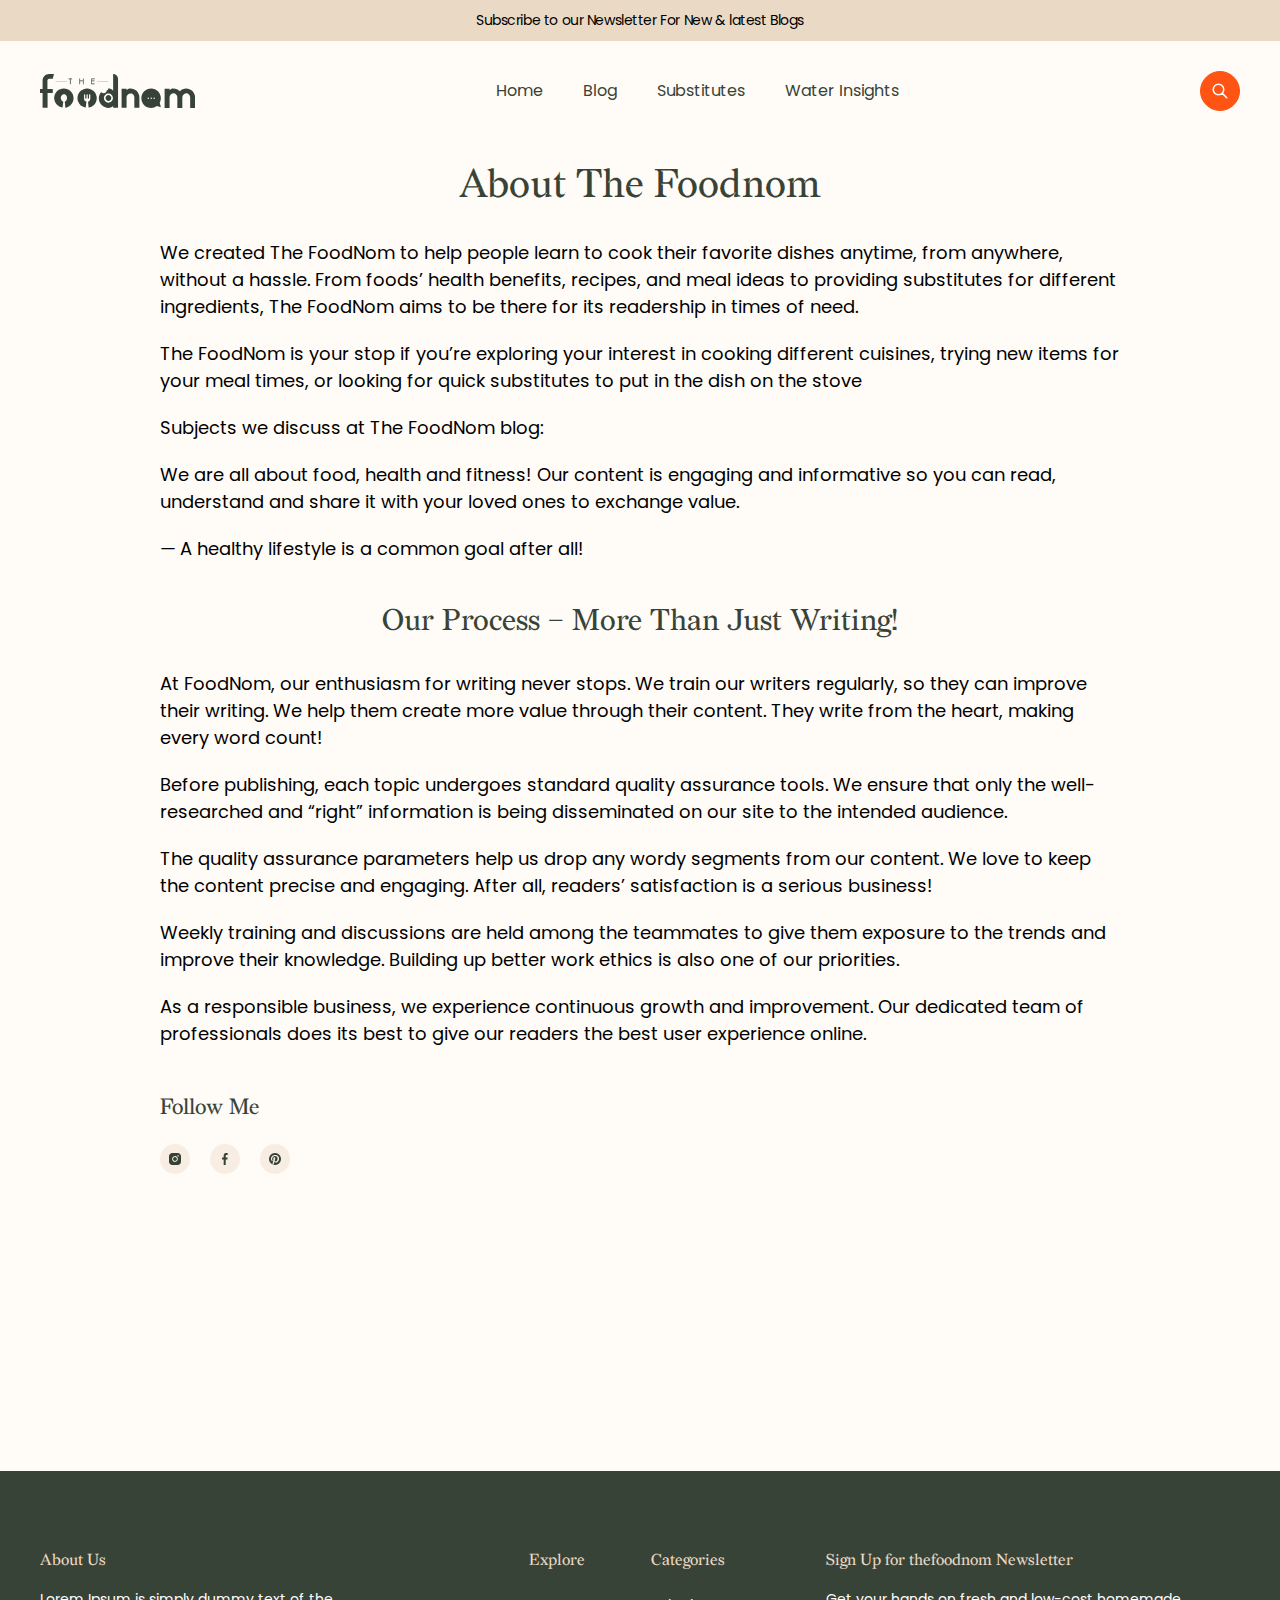
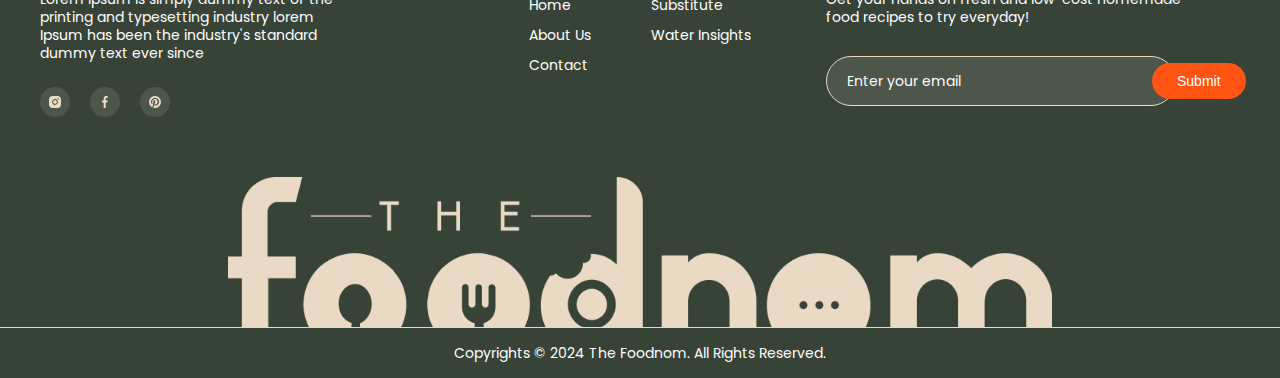
==== about.html @ 1e68b871 "new-edits" ====
<!DOCTYPE html>
<html lang="en">

<head>
    <meta charset="UTF-8">
    <meta name="viewport" content="width=device-width, initial-scale=1.0">
    <link rel="preconnect" href="https://fonts.googleapis.com">
    <link rel="preconnect" href="https://fonts.gstatic.com" crossorigin>
    <link href="https://unpkg.com/aos@2.3.1/dist/aos.css" rel="stylesheet">
    <link rel="stylesheet" href="assets/css/style.css">
    <link rel="stylesheet" href="assets/css/responsive.css">
    <title>About-Us</title>
</head>

<body>
    <!-- headTop -->
    <div class="headTop">
        <div class="container">
            <div class="hed-tp-row">
                <p>Subscribe to our Newsletter For New & latest Blogs</p>
            </div>
        </div>
    </div>
    <!-- headTop -->

    <!-- headMain -->
    <header class="headMain">
        <div class="container">
            <div class="hed-mn-row">
                <div class="headLogo">
                    <a href="index.html"> <img src="assets/images/darkLogo.svg" alt=""></a>
                </div>
                <div class="headLinks" id="headLinks">

                    <ul>
                        <li><a href="index.html">Home</a></li>
                        <li><a href="inner-blog.html">Blog</a></li>
                        <li><a href="#">Substitutes</a></li>
                        <li><a href="#">Water Insights</a></li>
                    </ul>
                </div>
                <div class="headIcons">
                    <a href="#"><img src="assets/images/Search.svg" alt=""></a>
                </div>
                <button class="humburgerMenu" id="humburgerMenu">
                    <span></span>
                    <span></span>
                    <span></span>
                    <span></span>
                    <span></span>
                </button>
            </div>
        </div>
    </header>

    <!-- headMain -->

    <!-- aboutMainSec -->
    <section class="aboutMainSec">
        <div class="container">
            <h2 class="head_upper-h2">About The Foodnom</h2>
            <div class="abt-row">
                <p>We created The FoodNom to help people learn to cook their favorite dishes anytime, from anywhere,
                    without a hassle. From foods’ health benefits, recipes, and meal ideas to providing substitutes for
                    different ingredients, The FoodNom aims to be there for its readership in times of need.</p>
                <p>The FoodNom is your stop if you’re exploring your interest in cooking different cuisines, trying new
                    items for your meal times, or looking for quick substitutes to put in the dish on the stove</p>
                <p>Subjects we discuss at The FoodNom blog:</p>
                <p>We are all about food, health and fitness! Our content is engaging and informative so you can read,
                    understand and share it with your loved ones to exchange value. </p>
                <p>— A healthy lifestyle is a common goal after all! </p>
                <h3>Our Process – More Than Just Writing!</h3>
                <p>At FoodNom, our enthusiasm for writing never stops. We train our writers regularly, so they can
                    improve their writing. We help them create more value through their content. They write from the
                    heart, making every word count!</p>
                <p>Before publishing, each topic undergoes standard quality assurance tools. We ensure that only the
                    well-researched and “right” information is being disseminated on our site to the intended audience.
                </p>
                <p>The quality assurance parameters help us drop any wordy segments from our content. We love to keep
                    the content precise and engaging. After all, readers’ satisfaction is a serious business!</p>
                <p>Weekly training and discussions are held among the teammates to give them exposure to the trends and
                    improve their knowledge. Building up better work ethics is also one of our priorities.</p>
                <p>As a responsible business, we experience continuous growth and improvement. Our dedicated team of
                    professionals does its best to give our readers the best user experience online.</p>
            </div>
            <div class="followMe">
                <h3>Follow Me</h3>
                <ul class="socList">
                    <li><a href="#"><img src="assets/images/instaIc.svg" alt=""></a></li>
                    <li><a href="#"><img src="assets/images/fbIc.svg" alt=""></a></li>
                    <li><a href="#"><img src="assets/images/pinteretIc.svg" alt=""></a></li>
                </ul>
            </div>
        </div>
    </section>
    <!-- aboutMainSec -->

    <!-- instaGallSec -->
    <section class="instaGallSec" data-aos="fade-up" data-aos-duration="300">
        <div class="container">
            <div class="ins-sec-row">
                <img src="assets/images/instasecimg.png" alt="">
            </div>
        </div>
    </section>
    <!-- instaGallSec -->

    <!-- mainFooter -->
    <footer class="mainFooter">
        <div class="footTop">
            <div class="container">
                <div class="main-foot-row">
                    <div class="ft-lnks-pr">
                        <h3>About Us</h3>
                        <p>Lorem Ipsum is simply dummy text of the
                            printing and typesetting industry lorem Ipsum
                            has been the industry's standard dummy
                            text ever since</p>
                        <ul class="socList">
                            <li><a href="#"><img src="assets/images/instaIc.svg" alt=""></a></li>
                            <li><a href="#"><img src="assets/images/fbIc.svg" alt=""></a></li>
                            <li><a href="#"><img src="assets/images/pinteretIc.svg" alt=""></a></li>
                        </ul>
                    </div>
                    <div class="ft-lnks-pr">
                        <h3>Explore</h3>
                        <ul class="linkSite">
                            <li><a href="#">Home</a></li>
                            <li><a href="about.html">About Us</a></li>
                            <li><a href="contact.html">Contact</a></li>
                        </ul>
                    </div>
                    <div class="ft-lnks-pr">
                        <h3>Categories</h3>
                        <ul class="linkSite">
                            <li><a href="inner-blog.html">Substitute</a></li>
                            <li><a href="#">Water Insights</a></li>
                        </ul>
                    </div>
                    <div class="ft-lnks-pr">
                        <h3>Sign Up for thefoodnom Newsletter</h3>
                        <p>Get your hands on fresh and low-cost homemade
                            food recipes to try everyday!</p>
                        <form action="" class="news-letter-foot">
                            <div class="sbscHldr">
                                <input type="email" placeholder="Enter your email">
                                <button type="submit">Submit</button>
                            </div>
                        </form>
                    </div>
                </div>
                <div class="footTopImg">
                    <img src="assets/images/large-logo-png.png" alt="">
                </div>
            </div>
        </div>
        <div class="footBottom">
            <div class="container">
                <p>Copyrights © 2024 The Foodnom. All Rights Reserved.</p>
            </div>
        </div>
    </footer>
    <!-- mainFooter -->

    <script src="https://unpkg.com/aos@2.3.1/dist/aos.js"></script>
    <script src="assets/js/script.js"></script>
</body>

</html>
---- assets/css/style.css ----
@import url('https://fonts.googleapis.com/css2?family=DM+Sans:ital,opsz,wght@0,9..40,100..1000;1,9..40,100..1000&family=Lato:ital,wght@0,100;0,300;0,400;0,700;0,900;1,100;1,300;1,400;1,700;1,900&family=Montserrat:ital,wght@0,100..900;1,100..900&family=Noto+Sans:ital,wght@0,100..900;1,100..900&family=Nunito:ital,wght@0,200..1000;1,200..1000&family=Poppins:ital,wght@0,100;0,200;0,300;0,400;0,500;0,600;0,700;0,800;0,900;1,100;1,200;1,300;1,400;1,500;1,600;1,700;1,800;1,900&family=Rethink+Sans:ital,wght@0,400..800;1,400..800&display=swap');

@font-face {
    font-family: "Redaction";
    src: url(../fonts/Redaction10-Regular.otf);
}

* {
    margin: 0;
    padding: 0;
    box-sizing: border-box;
    text-decoration: none;
    list-style: none;
}

body {
    font-family: "poppins", sans-serif;
    background: #fffbf6;
    color: #384337;
}

p,
span {
    color: #000000;
}

h1,
h2,
h3,
h4,
h5,
h6 {
    font-family: "Redaction";
    font-weight: 400;
}

img {
    display: block;
    max-width: 100%;
}

.container {
    max-width: 1240px;
    margin: 0 auto;
    padding: 0 20px;
    width: 100%;
}

::-webkit-scrollbar {
    background: #384337;
    height: 4px;
    width: 4px;
}

::-webkit-scrollbar-thumb {
    background: #FF5414;
}

/* headTop */

.headTop {
    padding: 10px;
    padding-left: 0 !important;
    padding-right: 0 !important;
    background: #EADAC5;
}

.hed-tp-row {
    width: 100%;
}

.hed-tp-row p {
    font-size: 14px;
    font-weight: 400;
    line-height: 21px;
    letter-spacing: -0.03em;
    text-align: center;
}

/* headTop */

/* headMain */

.headMain {
    padding: 30px 0;
    position: sticky;
    top: 0;
    z-index: 99;
    background: #fffbf6;
}

.hed-mn-row {
    display: grid;
    grid-template-columns: max-content 1fr auto;
    gap: 20px;
    align-items: center;
}

.headLogo {
    width: 155px;
    height: 40px;
}

.headLogo a {
    display: block;
    height: 100%;
    width: 100%;
}

.headLogo a img {
    height: 100%;
    width: 100%;
    object-fit: contain;
}

.headLinks {
    display: flex;
    align-items: center;
    justify-content: center;
}

.headLinks ul {
    display: flex;
    gap: 40px;
    align-items: center;

}

.headLinks ul li a {
    color: #384337;
    font-size: 16px;
    line-height: 24px;
    font-weight: 400;
    transition: all ease-in-out .3s;
    display: block;
    overflow: hidden;
}

.headLinks ul li a:hover {
    color: #FF5414;
    transform: translateY(-2px);
}

.headIcons {
    display: flex;
    justify-content: end;
}

.headIcons a {
    height: 40px;
    width: 40px;
    background: #FF5414;
    border-radius: 50%;
    border: 1px solid #FF5414;
    display: flex;
    align-items: center;
    justify-content: center;
    transition: all ease-in-out .3s;
}

.headIcons a:hover {
    background: #384337;
    box-shadow: 1px 1px 1px 1px #3843378b;
    border-color: #384337;
}

.headIcons a img {
    height: 18px;
    width: 18px;
    object-fit: contain;
    transition: all ease-in-out .3s;
}

.headIcons a:hover img {
    transform: translateY(-1px);
}

.humburgerMenu {
    display: none;
}

/* headMain */

/* bannerMain */

.bannerMain {
    padding-top: 20px;
}

.ban-mn-hldr {
    background: linear-gradient(90deg, #354134 0%, #384337 100%);
    padding: 60px 20px;
    border-radius: 30px;
}

.ban-mn-row {
    max-width: 590px;
    margin: 0 auto;
}

.h1_main-head {
    font-family: "Redaction";
    font-size: 42px;
    font-weight: 400;
    line-height: 50.4px;
    text-align: center;
    color: #EADAC5;
}

.ban-mn-row p {
    color: #fff;
    font-size: 20px;
    font-weight: 400;
    line-height: 30px;
    text-align: center;
    max-width: 528px;
    margin: 0 auto;
    padding-top: 9px;
}

.search-hldr {
    display: grid;
    align-items: center;
    grid-template-columns: 1fr max-content;
    padding: 5px 6px;
    border: 1px solid #EADAC5;
    background: #FFFFFF1A;
    max-width: 440px;
    margin: 0 auto;
    border-radius: 100px;
    gap: 10px;
    margin-top: 11px;
}

.search-hldr input {
    background: transparent;
    border: none;
    color: #fff;
    outline: none;
    padding: 7px 15px;
    width: 100%;
    font-family: "Poppins", sans-serif;
    font-size: 12px;
    font-weight: 400;
    line-height: 18px;
    text-align: left;
    padding-right: 0 !important;
}

.search-hldr input::placeholder {
    font-family: "Poppins", sans-serif;
    font-size: 12px;
    font-weight: 400;
    line-height: 18px;
    color: #fff;
}

.search-hldr button {
    height: 32px;
    width: 32px;
    background: #FF5414;
    border: 1px solid #FF5414;
    border-radius: 50%;
    display: flex;
    justify-content: center;
    align-items: center;
    cursor: pointer;
}

.search-hldr button img {
    height: 16px;
    width: 16px;
    object-fit: contain;
}

.catg-btn {
    display: flex;
    justify-content: center;
    gap: 20px;
    align-items: center;
    padding-top: 20px;
}

.catg-btn a {
    padding: 4px 16px;
    font-family: "Poppins", sans-serif;
    font-size: 12px;
    font-weight: 400;
    line-height: 18px;
    color: #fff;
    background: #FFFFFF1A;
    outline: none;
    border: none;
    border-radius: 100px;
    cursor: pointer;
}

/* bannerMain */


/* tabsBlogSec */

.tabsBlogSec {
    padding-top: 100px;
}

.head_upper-h2 {
    font-family: "Redaction";
    font-size: 40px;
    font-weight: 400;
    line-height: 48px;
    text-align: center;
    color: #384337;
}

.prod-tab-blog-row {
    padding-top: 40px;
}

.tabBlogHead {
    display: flex;
    justify-content: center;
    cursor: pointer;
    gap: 40px;
    overflow-x: auto;
    overflow-y: hidden;
}

.tabs-blog {
    font-family: "poppins", sans-serif;
    font-size: 20px;
    font-weight: 400;
    line-height: 24px;
    text-align: left;
    color: #384337;
    text-transform: capitalize;
    text-wrap: nowrap;
    padding-bottom: 10px;
}

.tabs-blog.active-tab {
    color: #FF5414;
    position: relative;
}

.tabBlogContent {
    padding-top: 30px;
}

.tab-blog-content {
    display: none;
}

.blog-tab-cnt-row {
    display: grid;
    gap: 30px;
}

.blog-tab-cnt-row.xAcesRow {
    grid-template-columns: repeat(4, 1fr);
}

.blogBox {
    display: flex;
    gap: 20px;
    position: relative;
    transition: all ease-in-out .3s;
    align-items: center;
}

.blogBox:hover .blog-box-img img {
    transform: scale(1.05);
}

.blogBox:hover .blog-box-img {
    box-shadow: 2px 2px 20px 0px #35413480;
}

.blogBox:hover .blog-name h3 {
    color: #FF5414;
}

.blogBox.xisLay {
    flex-direction: column;
}

.active-content {
    display: block;
}

.blog-box-img {
    height: 276px;
    width: 100%;
    border-radius: 20px;
    overflow: hidden;
    transition: all ease-in-out .3s;
}

.blog-box-img img {
    height: 100%;
    width: 100%;
    border-radius: 20px;
    object-fit: cover;
    overflow: hidden;
    transition: all ease-in-out .3s;
}

.blog-catg-date {
    display: flex;
    gap: 10px;
    align-items: center;
}

.blog-catg-date::after {
    content: "";
    position: relative;
    height: 1px;
    width: 25px;
    background: #7C5F4A80;
    order: 1;
}

.blog-catg-date span {
    font-size: 12px;
    font-weight: 400;
    line-height: 18px;
    text-align: left;
    color: #7C5F4A80;
}

.blog-catg-date span.catg {
    order: 1;
}

.blog-catg-date span.dtebl {
    order: 2;
}

.blog-name {
    padding-top: 6px;
}

.blog-name h3 {
    font-family: "Redaction";
    font-size: 22px;
    font-weight: 400;
    line-height: 26.4px;
    text-align: left;
    color: #384337;
    transition: all ease-in-out .3s;
}

.blog-name a::after {
    content: '';
    position: absolute;
    top: 0;
    left: 0;
    height: 100%;
    width: 100%;
}

.mainBtn a {
    background: #FF5414;
    padding: 9px 20px;
    border-radius: 100px;
    font-size: 16px;
    font-weight: 400;
    line-height: 24px;
    text-align: center;
    color: #fff;
    display: block;
    width: fit-content;
    text-transform: capitalize;
    transition: all ease .3s;
}

.mainBtn a:hover {
    background: #384337;
}

.view-more-btn a {
    margin: 60px auto 0;
}

.add-hldr {
    width: 100%;
    height: 470px;
}

.add-hldr img {
    width: 100%;
    object-fit: cover;
    border-radius: 30px;
    height: 100%;
}


/* tabsBlogSec */

/* latestBlogSec */

.latestBlogSec {
    padding-top: 100px;
}

.head_side-h2 {
    color: #384337;
    font-family: "Redaction";
    font-size: 40px;
    font-weight: 400;
    line-height: 48px;
    text-align: left;
}

.ltst-blg-sc-row {
    padding-top: 40px;
    display: grid;
    grid-template-columns: 1fr 310px;
    gap: 20px;
}

.blog-tab-cnt-row.yAcesRow {
    grid-template-columns: repeat(1, 1fr);
}

.blogBox.yisLay {
    flex-direction: row;
}

.blogBox.yisLay .blog-box-img {
    width: 32%;
    height: 217px;
    border-radius: 30px;
}

.blogBox.yisLay .blog-box-img img {
    border-radius: 30px;
}

.blogBox.yisLay .blog-box-cont {
    width: 68%;
}

.blog-desc {
    padding-top: 20px;
}

.blog-desc p {
    font-size: 16px;
    font-weight: 400;
    line-height: 24px;
    text-align: left;
    color: #000;
    max-width: 80%;
}

.pagination-list {
    padding-top: 60px;
    display: flex;
    align-items: center;
    gap: 20px;
}

.pagination-list .page-list a {
    color: #000;
    font-size: 14px;
    font-weight: 500;
    line-height: 21px;
    text-align: left;
}

.pagination-list .page-list a img {
    height: 15px;
    width: 15px;
    object-fit: contain;
}

.pagination-list .page-list.active-page a {
    height: 36px;
    width: 36px;
    background: #FF5414;
    border-radius: 50%;
    display: flex;
    align-items: center;
    justify-content: center;
    color: #fff;
}

.instaGallSec {
    padding-top: 100px;
}

.instaGallSec .container {
    max-width: 100%;
    padding: 0;
    margin: 0 auto;
}

.ins-sec-row img {
    width: 100%;
}

.mainFooter {
    position: relative;
}

.footTop {
    background: #384337;
    padding-top: 80px;
}

.main-foot-row {
    display: grid;
    grid-template-columns: 1.5fr max-content max-content 1.5fr;
    gap: 60px;
}

.ft-lnks-pr h3 {
    font-size: 16px;
    font-weight: 400;
    line-height: 19.2px;
    text-align: left;
    color: #EADAC5;
}

.ft-lnks-pr p {
    font-size: 14px;
    font-weight: 400;
    line-height: 18px;
    text-align: left;
    color: #fff;
    padding-top: 20px;
    max-width: 320px;
}

.ft-lnks-pr:has(.sbscHldr) p {
    max-width: 360px;
}

.socList {
    display: flex;
    gap: 20px;
    padding-top: 25px;
}

.socList li a {
    height: 30px;
    width: 30px;
    backdrop-filter: blur(20px);
    background: #FFFFFF1A;
    display: flex;
    align-items: center;
    justify-content: center;
    border-radius: 50%;
    transition: all ease-in-out .3s;
}

.socList li a:hover {
    background: #fff;
}

.socList li a:hover img {
    transform: translateY(-1px);
    filter: brightness(0) saturate(100%) invert(22%) sepia(3%) saturate(2882%) hue-rotate(68deg) brightness(91%) contrast(82%);
}

.socList li a img {
    height: 12px;
    width: 12px;
    object-fit: contain;
    transition: all ease .3s;
}

.linkSite {
    display: flex;
    flex-direction: column;
    padding-top: 20px;
}

.linkSite li a {
    font-size: 14px;
    font-weight: 400;
    line-height: 30px;
    text-align: left;
    color: #fff;
    position: relative;
}

.linkSite li a::after {
    content: '';
    position: absolute;
    left: 0;
    bottom: 0;
    width: 0%;
    height: 1px;
    background-color: #FF5414;
    transition: width 0.3s ease;
}

.linkSite li a:hover::after {
    width: 100%;
}

.news-letter-foot {
    padding-top: 30px;
}

.ft-lnks-pr:has(.news-letter-foot) {
    margin-left: 15px;
}

.sbscHldr {
    display: grid;
    grid-template-columns: 1fr max-content;
    padding: 6px;
    align-items: center;
    gap: 20px;
    border: 1px solid #EADAC5;
    border-radius: 100px;
    background: #FFFFFF1A;
    max-width: 350px;
}

.sbscHldr input {
    background: transparent;
    border: none;
    outline: none;
    font-family: "Poppins", sans-serif;
    font-size: 14px;
    font-weight: 400;
    line-height: 24px;
    text-align: left;
    color: #fff;
    padding: 6px 14px;
}

.sbscHldr input::placeholder {
    font-family: "Poppins", sans-serif;
    font-size: 14px;
    font-weight: 400;
    line-height: 24px;
    text-align: left;
    color: #fff;
}

.sbscHldr button {
    background: #FF5414;
    padding: 6px 25px;
    outline: none;
    border: none;
    border-radius: 100px;
    font-size: 14px;
    font-weight: 400;
    line-height: 24px;
    text-align: left;
    color: #fff;
    cursor: pointer;
    transition: ease-in-out .3s all;
}

.sbscHldr button:hover {
    background: #384337;
}

.footTopImg {
    margin: 0 auto;
    padding-top: 60px;
    max-width: 1080px;
    height: 240px;
}

.footTopImg img {
    height: 100%;
    width: 100%;
    object-fit: contain;
}

.footBottom {
    background: #384337;
    padding: 16px;
    border-top: 1px solid #EADAC5;
    margin-top: -30px;
    position: relative;
    z-index: 2;
}

.footBottom p {
    font-size: 14px;
    font-weight: 400;
    line-height: 18px;
    text-align: center;
    color: #fff;
}

/* latestBlogSec */

/* contMain */

.contMain {
    padding-top: 50px;
}

.headHldr p {
    margin: 0 auto;
    margin-top: 10px;
    max-width: 780px;
    font-size: 18px;
    font-weight: 400;
    line-height: 27px;
    text-align: center;
    color: #000;
}

.cnt-main-row {
    max-width: 1000px;
    margin: 0 auto;
    margin-top: 60px;
    display: grid;
    grid-template-columns: repeat(2, 1fr);
    gap: 30px;
}

.cont-left {
    height: 100%;
    width: 100%;
}

.cont-left img {
    height: 100%;
    width: 100%;
    object-fit: cover;
    border-radius: 30px;
}

.cont-right {
    padding: 40px 30px;
    border-radius: 30px;
    background: #EADAC566;
}

.cnt-frm-hldr {
    display: grid;
    grid-template-columns: repeat(1, 1fr);
    gap: 20px;
}

.field-ct input {
    padding: 13.5px 30px;
    font-family: "Poppins", sans-serif;
    font-size: 14px;
    font-weight: 400;
    line-height: 21px;
    text-align: left;
    color: #000;
    background: transparent;
    width: 100%;
    border-radius: 100px;
    outline: none;
    border: 1px solid #7C5F4A33;
}

.field-ct input:focus,
.field-ct textarea:focus {
    background: #fff;
    border-color: #fff;
    box-shadow: 0px 4px 10px 0px #DED1C4;
}

.field-ct input::placeholder,
.field-ct textarea::placeholder {
    font-size: 14px;
    font-weight: 400;
    line-height: 21px;
    text-align: left;
    color: #000;
}

.field-ct textarea {
    padding: 13.5px 30px;
    font-family: "Poppins", sans-serif;
    font-size: 14px;
    font-weight: 400;
    line-height: 21px;
    text-align: left;
    color: #000;
    background: transparent;
    width: 100%;
    border-radius: 30px;
    outline: none;
    border: 1px solid #7C5F4A33;
    height: 205px;
}

.field-ct button {
    padding: 13.5px 30px;
    font-family: "Poppins", sans-serif;
    font-size: 14px;
    font-weight: 400;
    line-height: 21px;
    text-align: center;
    color: #fff;
    background: #FF5414;
    width: 100%;
    border-radius: 30px;
    outline: none;
    border: 1px solid transparent;
    cursor: pointer;
    margin-top: 20px;
    transition: all ease-in-out .3s;
}

.field-ct button:hover {
    background: #384337;
}

/* contMain */

/* innerBlogMain */

.innerBlogMain {
    padding-top: 20px;
}

.inn-blg-row {
    display: grid;
    grid-template-columns: 1fr 330px;
    gap: 30px;
    position: relative;
}

.inn-blg-content .blogBox {
    flex-direction: column;
    gap: 30px;
}

.blog-box-cont {
    max-width: 790px;
    margin: 0 auto 0 0;
}

.inn-blg-content .head_side-h2 {
    margin-top: 10px;
    margin-bottom: 10px;
}

.inn-blg-content .blog-box-cont>p {
    font-size: 18px;
    line-height: 27px;
    margin-top: 10px;
}

.inn-blg-content .blog-box-img {
    height: 620px;
    border-radius: 30px;
}

.inn-blog-faq {
    padding: 30px;
    background: #EADAC566;
    border-radius: 30px;
}

.inn-blog-faq p {
    font-size: 14px;
    line-height: 20px;
    color: #000;
}

.faq__accordion {
    width: 100%;
    display: flex;
    flex-direction: column;
    gap: 15px;
    margin-top: 20px;
}

.accordion-item {
    cursor: pointer;
    border-top: 1px solid #7C5F4A80
}

.accordion-item-header {
    margin-top: 20px;
    position: relative;
    transition: all 0.3s ease-in-out;
}

.accordion-item-header::after {
    content: '';
    background-image: url(../images/down-arr.svg);
    background-size: contain;
    background-repeat: no-repeat;
    position: absolute;
    right: 0;
    top: 10px;
    height: 10px;
    width: 10px;
}

.accordion-item-header span {
    color: #000;
    font-size: 14px;
    line-height: 20px;
}


.acc-item-head {
    max-width: 95%;
}

.accordion-item-body {
    max-height: 0;
    overflow: hidden;
    transition: max-height 0.3s ease-in-out;
}

.accordion-item-body-content {
    padding: 0px;
    padding-top: 20px;
}

.accordion-item-body-content p {
    color: #000;
    font-size: 14px;
    line-height: 20px;
}

.accordion-item:has(.active) .accordion-item-body {
    max-height: max-content;
    transition: max-height 0.3s ease-in-out;
}

.inn-blog-faq {
    margin-top: 30px;
}

.inn-blg-content .blog-box-cont h3 {
    font-size: 30px;
    line-height: 36px;
    margin-top: 30px;
    margin-bottom: 10px;
}

.blog-box-cont img {
    height: 450px;
    border-radius: 30px;
    margin-top: 30px;
}

.latestBlog-hldr {
    margin-top: 30px;
    position: sticky;
    top: 10px;
}

.latestBlog-hldr h3 {
    font-size: 22px;
    line-height: 26px;
}

.latestBlog-hldr .blog-tab-cnt-row {
    margin-top: 20px;
}

.latestBlog-hldr .blogBox.yisLay .blog-box-img {
    height: 105px;
    width: 40%;
}

.latestBlog-hldr .blogBox.yisLay h3 {
    font-size: 14px;
    margin-top: 6px;
    line-height: 16px;
}

.latestBlog-hldr .blog-catg-date span {
    font-size: 10px;
}

.latestBlog-hldr .blog-tab-cnt-row {
    gap: 20px;
}

.inn-blg-sidebar {
    position: sticky;
    -webkit-position: sticky;
    top: 0;
    height: 100%;
}

.inn-blg-content .blogBox:hover .blog-box-img {
    box-shadow: none;
}

.inn-blg-content .blogBox:hover .blog-box-img img {
    transform: scale(1);
}

.authDiscImg {
    display: grid;
    grid-template-columns: max-content 1fr;
    gap: 20px;
    align-items: center;
    margin-top: 40px;
    background: #EADAC566;
    padding: 30px;
    border-radius: 30px;
}

.authDiscImg .auth-img {
    width: 100px;
    height: 100%;
}

.authDiscImg .auth-img img {
    border-radius: 50%;
    object-fit: cover;
    height: 100%;
    width: 100%;
    margin: 0;
}

.authDiscImg .auth-desc h3 {
    font-size: 16px;
    line-height: 20px;
    margin: 0;
    margin-bottom: 6px;
}

.authDiscImg .auth-desc p {
    font-size: 14px;
    line-height: 18px;
}

.prevNextBtn {
    margin-top: 60px;
    display: flex;
    align-items: center;
    justify-content: space-between;
    gap: 10px;
}

.prevBlog,
.nextBlog {
    display: flex;
    gap: 17px;
    align-items: center;
    position: relative;
}

.prevBlog img,
.nextBlog img {
    height: 15px;
    width: 15px;
    margin: 0;
}

.prevBlog a,
.nextBlog a {
    font-size: 16px;
    line-height: 1;
    color: #000;
    font-weight: 400;
}

.prevBlog a::after,
.nextBlog a::after {
    content: '';
    position: absolute;
    left: 0;
    top: 0;
    height: 100%;
    width: 100%;
}

.followMe {
    padding-top: 40px;
}

.followMe h3 {
    font-size: 22px;
    line-height: 1;
    color: #384337;
    margin: 0;
}

.followMe .socList li a {
    background: #EADAC566;
}

.followMe .socList li a:hover {
    background: #384337;
}

.followMe .socList li a:hover img {
    filter: brightness(0) saturate(100%) invert(92%) sepia(23%) saturate(283%) hue-rotate(316deg) brightness(104%) contrast(94%);
}

.followMe .socList li a img {
    filter: brightness(0) saturate(100%) invert(21%) sepia(3%) saturate(2548%) hue-rotate(68deg) brightness(104%) contrast(91%);
}

/* innerBlogMain */

/* realtedBlogSec */

.realtedBlogSec {
    padding-top: 100px;
}

.realtedBlogSec .blog-tab-cnt-row {
    margin-top: 40px;
}

/* realtedBlogSec */

/* aboutMainSec */

.aboutMainSec {
    padding-top: 20px;
}

.aboutMainSec .container {
    max-width: 1000px;
}

.abt-row {
    padding-top: 20px;
}

.abt-row p {
    font-size: 18px;
    line-height: 27px;
    padding: 10px 0;
}

.abt-row h3 {
    font-size: 30px;
    line-height: 38px;
    text-align: center;
    padding-top: 30px;
    padding-bottom: 20px;
}

/* aboutMainSec */
---- assets/css/responsive.css ----
@media only screen and (max-width : 1024px) {
    /* Home Page Css Start */

    .headLinks ul {
        gap: 30px;
    }

    .headMain {
        padding: 20px 0;
    }

    .ban-mn-hldr {
        padding: 50px 20px;
    }

    .h1_main-head {
        font-size: 36px;
        line-height: 46px;
    }

    .ban-mn-row p {
        font-size: 16px;
        line-height: 24px;
    }

    .tabsBlogSec {
        padding-top: 80px;
    }

    .head_upper-h2,
    .head_side-h2 {
        font-size: 34px;
        line-height: 42px;
    }

    .tabBlogHead {
        gap: 30px;
    }

    .tabs-blog {
        font-size: 18px;
        line-height: 22px;
    }

    .prod-tab-blog-row {
        padding-top: 30px;
    }

    .blog-tab-cnt-row {
        gap: 30px 20px;
    }

    .blog-box-img {
        height: 240px;
    }

    .blog-name h3 {
        font-size: 20px;
        line-height: 24px;
    }

    .view-more-btn a {
        margin: 50px auto 0;
    }

    .latestBlogSec {
        padding-top: 80px;
    }

    .ltst-blg-sc-row {
        grid-template-columns: 1fr 270px;
    }

    .blogBox.yisLay .blog-box-img {
        height: 190px;
    }

    .pagination-list {
        padding-top: 50px;
    }

    .instaGallSec {
        padding-top: 80px;
    }

    .footTop {
        padding-top: 60px;
    }

    .main-foot-row {
        gap: 30px;
    }

    .sbscHldr {
        gap: 15px;
    }

    .footTopImg {
        padding-top: 50px;
        height: 200px;
    }

    /* Home Page Css End */

    /* Contact Page Css Start */

    .contMain {
        padding-top: 40px;
    }

    .headHldr p {
        font-size: 16px;
        line-height: 24px;
    }

    .cnt-main-row {
        margin-top: 50px;
    }

    /* Contact Page Css End */

    /* About Page Css Start */

    .abt-row p {
        font-size: 16px;
        line-height: 25px;
    }

    .abt-row {
        padding-top: 15px;
    }

    .abt-row h3 {
        font-size: 26px;
        line-height: 32px;
        padding-top: 20px;
        padding-bottom: 15px;
    }

    .followMe {
        padding-top: 30px;
    }

    .socList {
        padding-top: 20px;
        gap: 15px;
    }

    /* About Page Css End */

}

@media only screen and (max-width : 768px) {
    /* Home Page Css Start */

    .headLogo {
        width: 140px;
        height: 40px;
    }

    .headMain {
        padding: 15px 0;
    }

    /* drawer header */

    .humburgerMenu {
        height: 35px;
        width: 35px;
        background: #FF5414;
        border-radius: 50%;
        border: none;
        margin: 0 auto;
        display: flex;
        flex-direction: column;
        justify-content: space-between;
        border: none;
        cursor: pointer;
        z-index: 1000;
        padding: 11px;
        transition: all 0.3s ease;
    }

    .humburgerMenu span {
        display: block;
        height: 0.1rem;
        background-color: #fff;
        border-radius: 5px;
    }

    .humburgerMenu span:nth-child(1) {
        width: 100%;
    }

    .humburgerMenu span:nth-child(2) {
        opacity: 0;
    }

    .humburgerMenu span:nth-child(3) {
        width: 100%;
    }

    .humburgerMenu span:nth-child(4) {
        opacity: 0;
    }

    .humburgerMenu span:nth-child(5) {
        width: 100%;
    }

    #humburgerMenu.activeburger {
        padding: 8px;
    }

    #humburgerMenu.activeburger span:nth-child(1) {
        transform: rotate(45deg);
        position: relative;
        top: 9px;
    }

    #humburgerMenu.activeburger span:nth-child(3) {
        opacity: 0;
    }

    #humburgerMenu.activeburger span:nth-child(5) {
        transform: rotate(-45deg);
        position: relative;
        top: -8px;
    }

    #headLinks.activeban {
        display: block;
    }

    #headLinks {
        position: fixed;
        background: #FF5414;
        height: 100%;
        top: 0;
        left: -100%;
        z-index: 999;
        width: 270px;
        opacity: 0;
        transition: left 0.3s ease, opacity 0.3s ease;
        display: flex;
        flex-direction: column;
        align-items: flex-start;
    }

    #headLinks.activeban {
        left: 0;
        opacity: 1;
        display: flex;
    }

    .headLinks ul {
        flex-direction: column;
        align-items: self-start;
        padding: 0 10px;
        justify-content: center;
        height: 100%;
    }

    .headLinks ul li a {
        font-size: 20px;
        line-height: 30px;
        color: #fff;
    }

    /* drawer header */

    .headIcons a {
        height: 35px;
        width: 35px;
    }

    .hed-mn-row {
        gap: 15px;
        grid-template-columns: 1fr max-content auto;
    }

    .headLinks {
        display: none;
    }

    .ban-mn-hldr {
        padding: 40px 20px;
    }

    .h1_main-head {
        font-size: 32px;
        line-height: 40px;
    }

    .ban-mn-row p {
        font-size: 14px;
        line-height: 20px;
    }

    .ban-mn-hldr {
        border-radius: 20px;
    }

    .tabsBlogSec {
        padding-top: 60px;
    }

    .head_upper-h2,
    .head_side-h2 {
        font-size: 30px;
        line-height: 36px;
    }

    .tabBlogContent {
        padding-top: 20px;
    }

    .tabs-blog {
        font-size: 16px;
        line-height: 20px;
    }

    .blog-tab-cnt-row.xAcesRow {
        grid-template-columns: repeat(2, 1fr);
    }

    .blog-name h3 {
        font-size: 18px;
        line-height: 20px;
    }

    .view-more-btn a {
        margin: 40px auto 0;
    }

    .mainBtn a {
        font-size: 14px;
        line-height: 20px;
    }

    .latestBlogSec {
        padding-top: 60px;
    }

    .ltst-blg-sc-row {
        padding-top: 30px;
        grid-template-columns: repeat(1, 1fr);
    }

    .blog-desc {
        padding-top: 14px;
    }

    .blog-desc p {
        font-size: 14px;
        line-height: 20px;
    }

    .blogBox.yisLay .blog-box-img {
        height: 160px;
        border-radius: 20px;
    }

    .blogBox.yisLay .blog-box-img img {
        border-radius: 20px;
    }

    .add-hldr {
        height: 400px;
    }

    .add-hldr img {
        height: 100%;
        border-radius: 20px;
    }

    .pagination-list {
        padding-top: 40px;
    }

    .pagination-list {
        gap: 15px;
    }

    .instaGallSec {
        padding-top: 60px;
    }

    .footTop {
        padding-top: 50px;
    }

    .footTopImg {
        padding-top: 40px;
        height: 160px;
    }

    .footBottom {
        padding: 12px;
    }

    .main-foot-row {
        grid-template-columns: 1fr 1fr;
    }

    /* Home Page Css End */

    /* Contact Page Css Start */
    .contMain {
        padding-top: 40px;
    }

    .cnt-main-row {
        margin-top: 40px;
        grid-template-columns: repeat(1, 1fr);
    }

    .cont-left {
        height: 400px;
    }

    .cont-left img {
        border-radius: 20px;
    }

    .cont-right {
        border-radius: 20px;
        padding: 30px 20px;
    }

    .field-ct button {
        margin-top: 10px;
    }

    .field-ct textarea {
        border-radius: 20px;
        padding: 10px 20px;
    }

    .field-ct input {
        padding: 10px 20px;
    }

    /* Contact Page Css End */

    /* About Page Css Start */

    .abt-row p {
        font-size: 14px;
        line-height: 22px;
    }

    .abt-row {
        padding-top: 10px;
    }

    .abt-row h3 {
        font-size: 23px;
        line-height: 30px;
        padding-top: 15px;
        padding-bottom: 10px;
    }

    .followMe {
        padding-top: 20px;
    }

    .socList {
        padding-top: 20px;
        gap: 15px;
    }

    /* About Page Css End */
}

@media only screen and (max-width : 576px) {
    /* Home Page Start */

    .container {
        padding: 0 15px;
    }

    .hed-tp-row p {
        font-size: 12px;
        line-height: 16px;
    }

    .headLogo {
        width: 130px;
        height: 34px;
    }

    .hed-mn-row {
        gap: 10px;
    }

    .headIcons a {
        height: 30px;
        width: 30px;
    }

    .headIcons a img {
        height: 15px;
        width: 15px;
    }

    .humburgerMenu {
        height: 30px;
        width: 30px;
    }

    /* drawer header */

    .headLinks ul li a {
        font-size: 18px;
        line-height: 23px;
    }

    .humburgerMenu {
        padding: 9px;
    }

    #humburgerMenu.activeburger span:nth-child(1) {
        top: 6px;
    }

    #humburgerMenu.activeburger span:nth-child(5) {
        top: -6px;
    }

    /* drawer header */

    .humburgerMenu img {
        height: 15px;
        width: 15px;
    }

    .ban-mn-hldr {
        padding: 30px 15px;
    }

    .ban-mn-row p {
        font-size: 12px;
        line-height: 16px;
    }

    .h1_main-head {
        font-size: 26px;
        line-height: 30px;
    }

    .search-hldr input {
        padding: 5px 10px;
        font-size: 10px;
        line-height: 14px;
    }

    .search-hldr input::placeholder {
        font-size: 10px;
        line-height: 14px;
    }

    .search-hldr {
        gap: 5px;
    }

    .search-hldr {
        padding: 4px 4px;
    }

    .search-hldr button {
        height: 26px;
        width: 26px;
    }

    .search-hldr button img {
        height: 13px;
        width: 13px;
    }

    .catg-btn {
        gap: 10px;
        padding-top: 15px;
    }

    .ban-mn-hldr {
        border-radius: 10px;
    }

    .tabsBlogSec {
        padding-top: 40px;
    }

    .head_upper-h2,
    .head_side-h2 {
        font-size: 22px;
        line-height: 28px;
    }

    .tabBlogHead {
        gap: 15px;
    }

    .prod-tab-blog-row {
        padding-top: 20px;
    }

    .tabBlogContent {
        padding-top: 10px;
    }

    .blog-tab-cnt-row.xAcesRow {
        grid-template-columns: repeat(1, 1fr);
        gap: 20px;
    }

    .blog-box-img {
        height: 200px;
        border-radius: 10px;
    }

    .blog-box-img img {
        border-radius: 10px;
    }

    .blog-name h3 {
        font-size: 16px;
        line-height: 20px;
    }

    .mainBtn a {
        font-size: 12px;
        line-height: 16px;
    }

    .view-more-btn a {
        margin: 30px auto 0;
    }

    .blogBox {
        gap: 10px;
    }

    .blogBox.yisLay .blog-box-img {
        height: 120px;
        border-radius: 10px;
    }

    .blogBox.yisLay .blog-box-img img {
        border-radius: 10px;
    }

    .blog-desc {
        padding-top: 10px;
    }

    .blog-desc p {
        font-size: 12px;
        line-height: 15px;
    }

    .blog-catg-date span {
        font-size: 10px;
    }

    .blog-desc p {
        max-width: 95%;
    }

    .add-hldr {
        height: 300px;
    }

    .add-hldr img {
        border-radius: 10px;
    }

    .ltst-blg-sc-row {
        gap: 30px;
    }

    .instaGallSec {
        padding-top: 40px;
    }

    .main-foot-row {
        grid-template-columns: repeat(1, 1fr);
    }

    .ft-lnks-pr:has(.news-letter-foot) {
        margin-left: 0;
        max-width: 290px;
    }

    .pagination-list .page-list.active-page a {
        height: 27px;
        width: 27px;
    }

    .pagination-list .page-list a {
        font-size: 12px;
        line-height: 16px;
    }

    .main-foot-row {
        gap: 20px;
    }

    .linkSite li a {
        font-size: 12px;
        line-height: 20px;
    }

    .linkSite {
        padding-top: 10px;
    }

    .ft-lnks-pr h3 {
        font-size: 14px;
        line-height: 20px;
    }

    .sbscHldr input,
    .sbscHldr input::placeholder {
        font-size: 12px;
        line-height: 16px;
    }

    .sbscHldr input {
        padding: 3px 10px;
    }

    .sbscHldr {
        gap: 10px;
    }

    .footTop {
        padding-top: 40px;
    }

    .socList {
        gap: 15px;
        padding-top: 15px;
    }

    .ft-lnks-pr p {
        font-size: 12px;
        line-height: 16px;
        padding-top: 10px;
    }

    .news-letter-foot {
        padding-top: 20px;
    }

    .sbscHldr button {
        font-size: 12px;
        line-height: 16px;
        padding: 6px 15px;
    }

    .footTopImg {
        padding-top: 30px;
        height: 140px;
    }

    .footBottom {
        padding: 10px;
    }

    .footBottom p {
        font-size: 12px;
        line-height: 16px;
    }

    /* Home Page End */

    /* Contact Page Css Start */
    .contMain {
        padding-top: 30px;
    }

    .cnt-main-row {
        margin-top: 30px;
    }

    .cont-left {
        height: 300px;
    }

    .cont-left img {
        border-radius: 10px;
    }

    .cont-right {
        border-radius: 10px;
        padding: 30px 20px;
    }

    .field-ct button {
        margin-top: 10px;
    }

    .field-ct textarea {
        border-radius: 10px;
        padding: 10px 14px;
        height: 150px;
        font-size: 12px;
        line-height: 16px;
    }

    .field-ct textarea::placeholder,
    .field-ct input::placeholder {
        font-size: 12px;
        line-height: 16px;
    }

    .field-ct input {
        padding: 10px 14px;
        font-size: 12px;
        line-height: 16px;
    }

    .cnt-frm-hldr {
        gap: 10px;
    }

    .field-ct button {
        margin-top: 0px;
    }

    .field-ct button {
        padding: 10px;
        font-size: 12px;
        line-height: 16px;
    }

    .headHldr p {
        font-size: 14px;
        line-height: 19px;
        margin-top: 5px;
    }

    /* Contact Page Css End */

    /* About Page Css Start */

    .abt-row p {
        font-size: 12px;
        line-height: 18px;
        padding: 5px 0;
    }

    .abt-row {
        padding-top: 5px;
    }

    .abt-row h3 {
        font-size: 18px;
        line-height: 23px;
        padding-top: 10px;
        padding-bottom: 5px;
    }

    .followMe {
        padding-top: 20px;
    }

    .socList {
        padding-top: 20px;
        gap: 15px;
    }

    .followMe h3 {
        font-size: 18px;
        line-height: 20px;
    }

    .followMe {
        padding-top: 10px;
    }

    .socList {
        padding-top: 10px;
        gap: 10px;
    }

    /* About Page Css End */

}
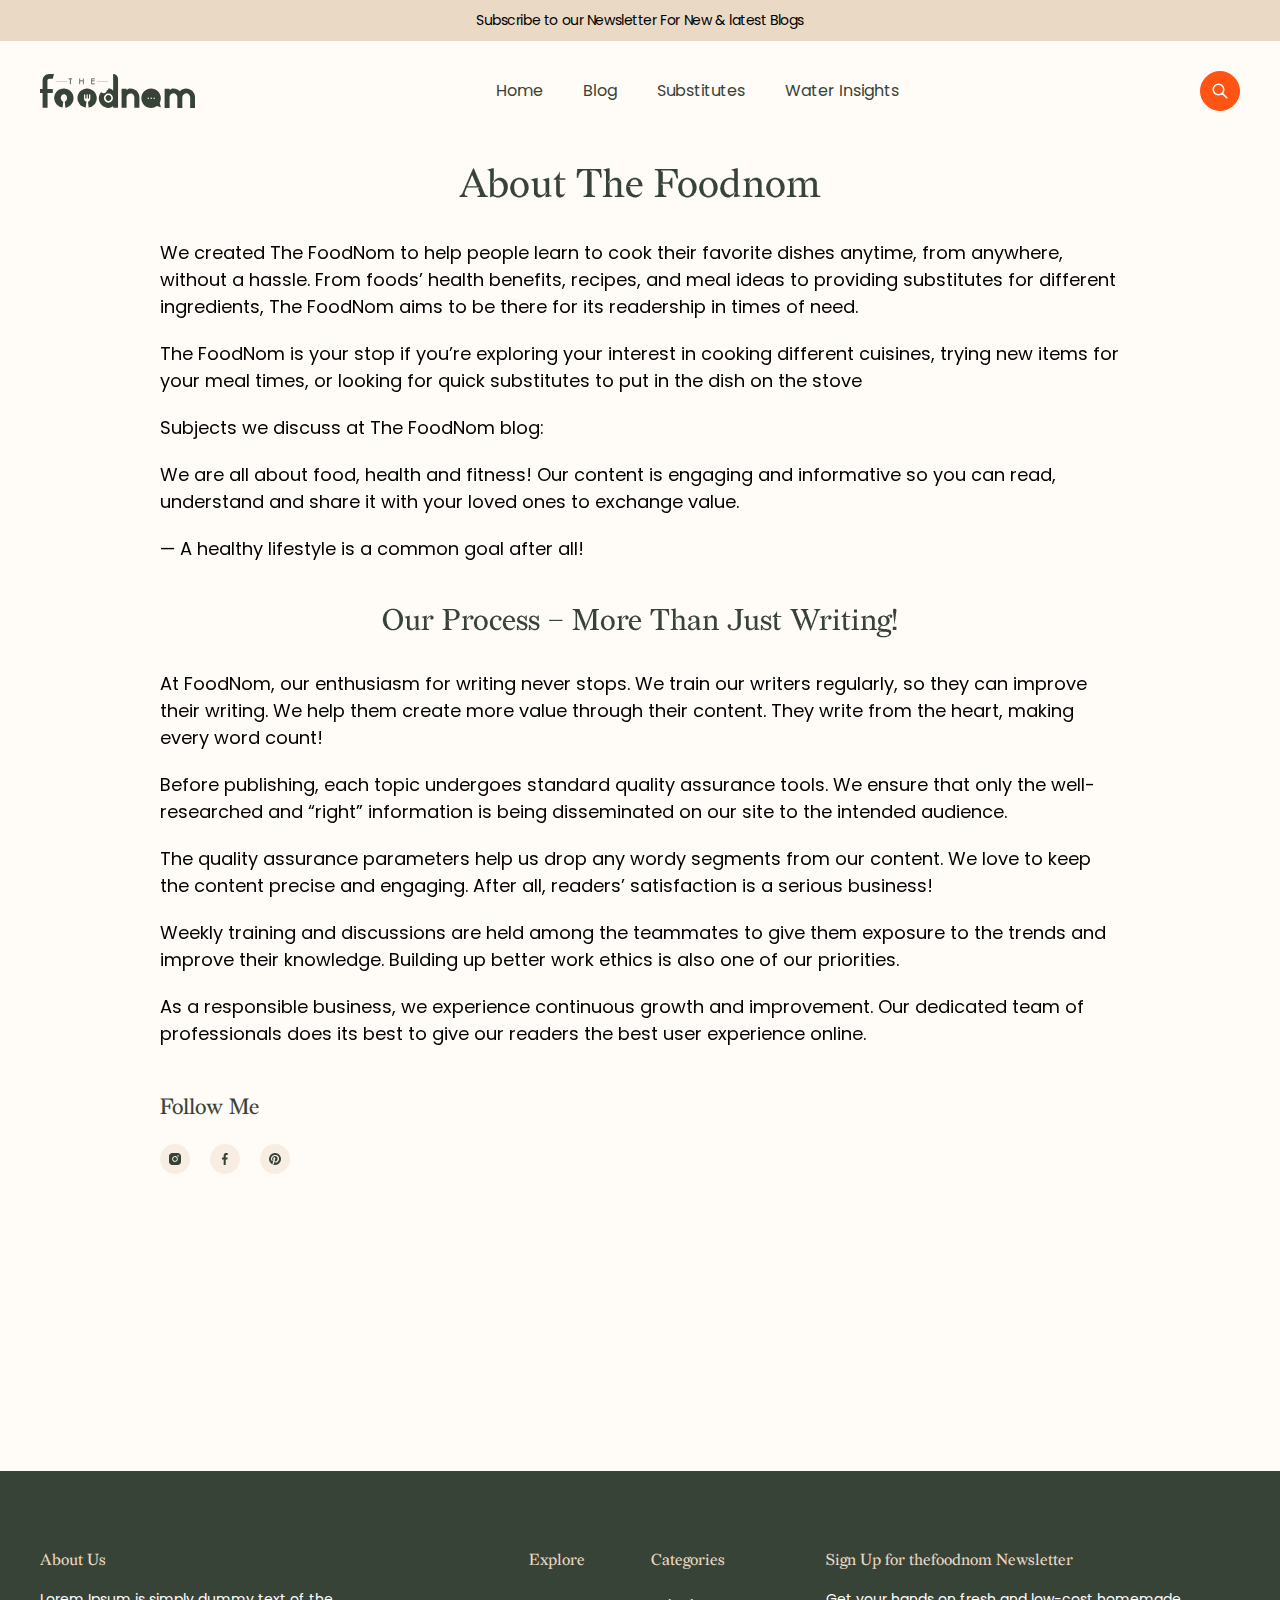
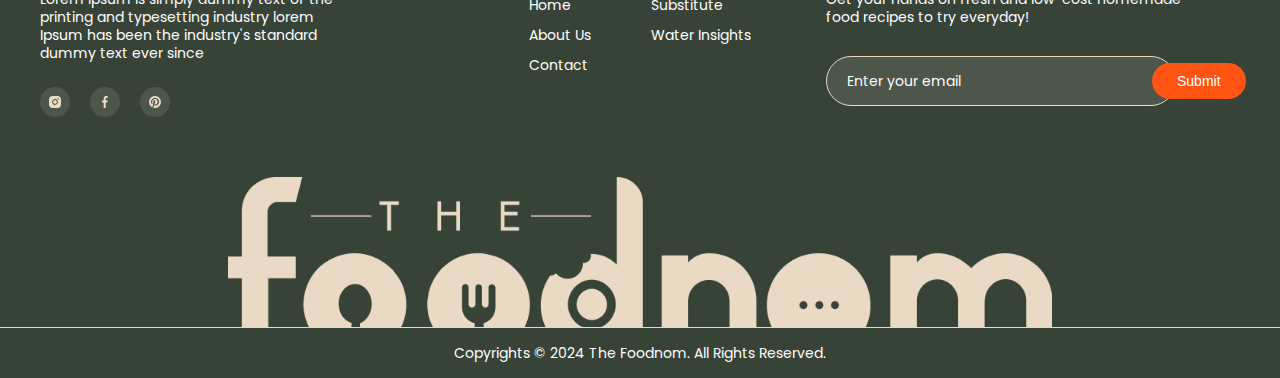
==== commit 9c3fcc65: "next-ves" ====
--- a/about.html
+++ b/about.html
@@ -58,8 +58,10 @@
     <!-- aboutMainSec -->
     <section class="aboutMainSec">
         <div class="container">
-            <h2 class="head_upper-h2">About The Foodnom</h2>
-            <div class="abt-row">
+            <div class="headHldr" data-aos="fade-up" data-aos-duration="600">
+                <h2 class="head_upper-h2">About The Foodnom</h2>
+            </div>
+            <div class="abt-row" data-aos="fade-up" data-aos-duration="700">
                 <p>We created The FoodNom to help people learn to cook their favorite dishes anytime, from anywhere,
                     without a hassle. From foods’ health benefits, recipes, and meal ideas to providing substitutes for
                     different ingredients, The FoodNom aims to be there for its readership in times of need.</p>
--- a/assets/css/responsive.css
+++ b/assets/css/responsive.css
@@ -178,7 +178,7 @@
         cursor: pointer;
         z-index: 1000;
         padding: 11px;
-        transition: all 0.3s ease;
+        transition: all 0.2s ease-in-out;
     }
 
     .humburgerMenu span {
@@ -193,18 +193,10 @@
     }
 
     .humburgerMenu span:nth-child(2) {
-        opacity: 0;
+        width: 100%;
     }
 
     .humburgerMenu span:nth-child(3) {
-        width: 100%;
-    }
-
-    .humburgerMenu span:nth-child(4) {
-        opacity: 0;
-    }
-
-    .humburgerMenu span:nth-child(5) {
         width: 100%;
     }
 
@@ -218,14 +210,14 @@
         top: 9px;
     }
 
+    #humburgerMenu.activeburger span:nth-child(2) {
+        opacity: 0;
+    }
+
     #humburgerMenu.activeburger span:nth-child(3) {
-        opacity: 0;
-    }
-
-    #humburgerMenu.activeburger span:nth-child(5) {
         transform: rotate(-45deg);
         position: relative;
-        top: -8px;
+        top: -9px;
     }
 
     #headLinks.activeban {
@@ -524,7 +516,7 @@
         top: 6px;
     }
 
-    #humburgerMenu.activeburger span:nth-child(5) {
+    #humburgerMenu.activeburger span:nth-child(3) {
         top: -6px;
     }
 
